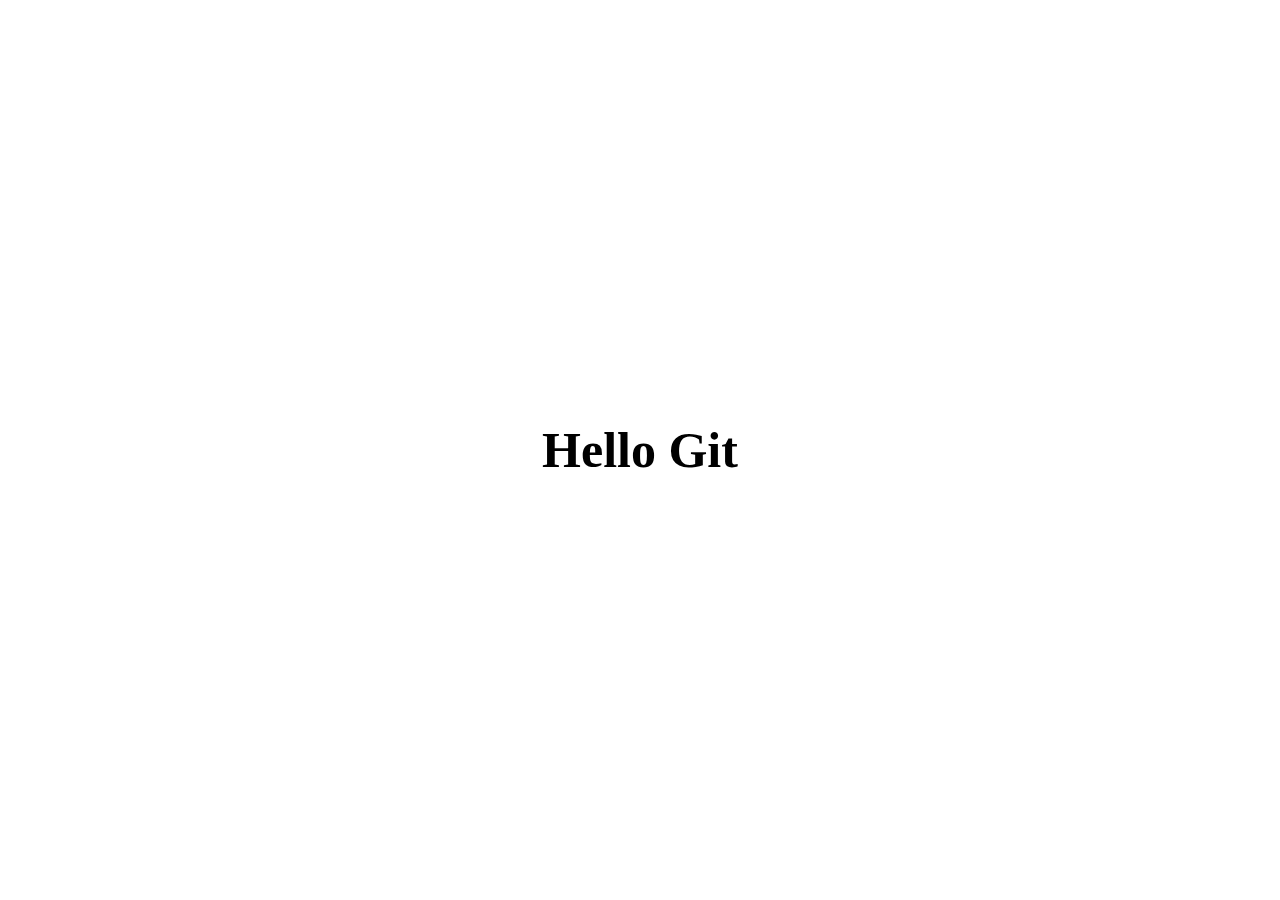
==== index.html @ a9b1f048 "html and styles" ====
<!DOCTYPE html>
<html lang="en">
<head>
    <meta charset="UTF-8">
    <meta http-equiv="X-UA-Compatible" content="IE=edge">
    <meta name="viewport" content="width=device-width, initial-scale=1.0">
    <link rel="stylesheet" href="./main.css">
    <title>git</title>
</head>
<body>
    <header class="header">
        <h1 class="header__title">Hello Git</h1>
    </header>
    <div class="products">

    </div>
    <footer class="footer">
        
    </footer>
</body>
</html>
---- main.css ----
body{
    height: 100vh;
    margin: 0;
}

.header{
    display: flex;
    justify-content: center;
    height: 100%;
    align-items: center;
    /* position: absolute;
    left: 50%;
    top: 50%;
    transform: translate(-50%, -50%); */
}

.header__title{
    margin: 0;
    font-size: 50px;
}
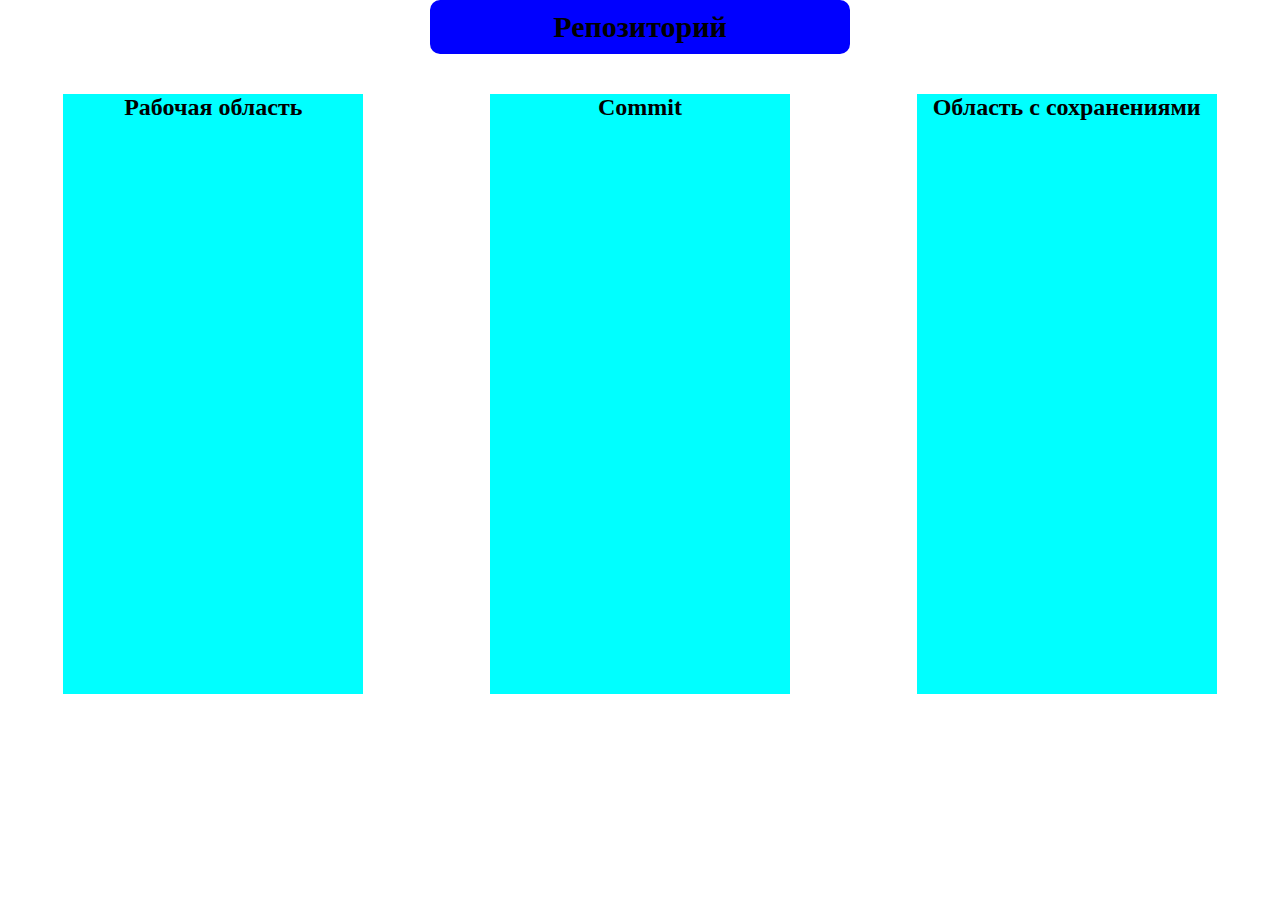
==== commit 44dda367: "Ready for products" ====
--- a/index.html
+++ b/index.html
@@ -7,15 +7,22 @@
     <link rel="stylesheet" href="./main.css">
     <title>git</title>
 </head>
-<body>
-    <header class="header">
-        <h1 class="header__title">Hello Git</h1>
-    </header>
+<body">
     <div class="products">
-
+        <div class="products__header">
+            <h2 class="title">Репозиторий</h2>
+        </div>
+        <div class="products__row">
+            <div class="card">
+                <h2 class="card__title">Рабочая область</h2>
+            </div>
+            <div class="card">
+                <h2 class="card__title">Commit</h2>
+            </div>
+            <div class="card">
+                <h2 class="card__title">Область с сохранениями</h2>
+            </div>
+        </div>
     </div>
-    <footer class="footer">
-        
-    </footer>
 </body>
 </html>--- a/main.css
+++ b/main.css
@@ -1,20 +1,44 @@
+h1, h2, h3{
+    margin: 0;
+}
+
 body{
     height: 100vh;
     margin: 0;
 }
 
-.header{
-    display: flex;
-    justify-content: center;
-    height: 100%;
-    align-items: center;
-    /* position: absolute;
-    left: 50%;
-    top: 50%;
-    transform: translate(-50%, -50%); */
+.products {
+
 }
 
-.header__title{
-    margin: 0;
-    font-size: 50px;
+.products__header {
+background-color: blue;
+width: 400px;
+margin-left: auto;
+margin-right: auto;
+text-align: center;
+border-radius: 10px;
+padding: 10px;
+margin-bottom: 40px;
+}
+
+.title {
+font-family: 'Times New Roman', Times, serif;
+font-size: 30px;
+}
+
+.products__row {
+display: flex;
+justify-content: space-around;
+}
+
+.card {
+background-color: aqua;
+height: 600px;
+width: 300px;
+text-align: center;
+}
+
+.card__title {
+
 }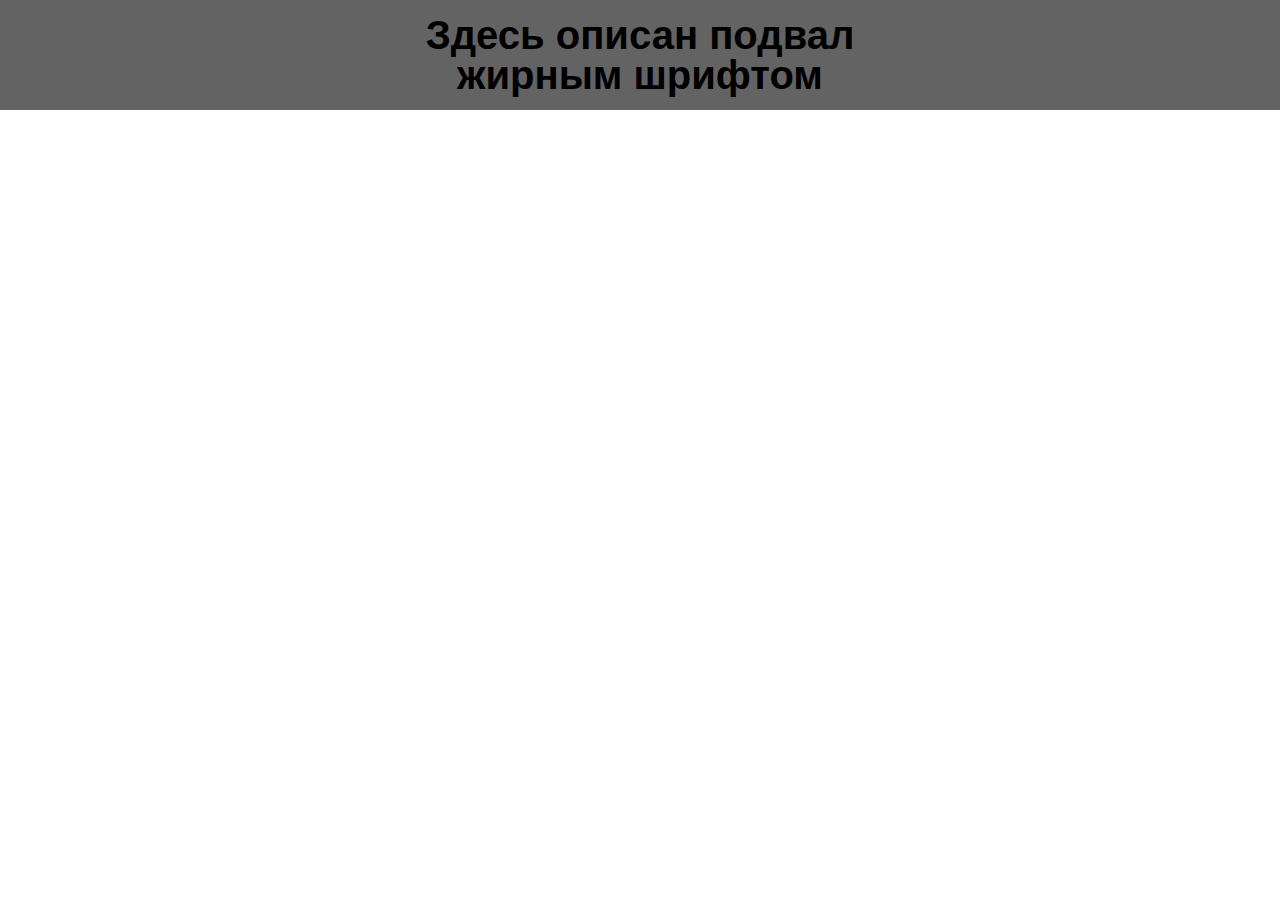
==== commit 2fc313c0: "Ready for footer" ====
--- a/index.html
+++ b/index.html
@@ -7,22 +7,11 @@
     <link rel="stylesheet" href="./main.css">
     <title>git</title>
 </head>
-<body">
-    <div class="products">
-        <div class="products__header">
-            <h2 class="title">Репозиторий</h2>
+<body>
+    <footer class="footer">
+        <div class="footer__description">
+            <h3 class="footer__title">Здесь описан подвал жирным шрифтом</h3>
         </div>
-        <div class="products__row">
-            <div class="card">
-                <h2 class="card__title">Рабочая область</h2>
-            </div>
-            <div class="card">
-                <h2 class="card__title">Commit</h2>
-            </div>
-            <div class="card">
-                <h2 class="card__title">Область с сохранениями</h2>
-            </div>
-        </div>
-    </div>
+    </footer>
 </body>
 </html>--- a/main.css
+++ b/main.css
@@ -1,44 +1,25 @@
-h1, h2, h3{
-    margin: 0;
+body{
+   margin: 0;
+}
+.footer {
+background-color: rgba(0, 0, 0, 0.61);
 }
 
-body{
-    height: 100vh;
-    margin: 0;
-}
+.footer__description {
+    margin-left: auto;
+    margin-right: auto;
 
-.products {
+    width: 450px;
+    padding: 15px 30px;
+    border-radius: 20px;
+    text-align: center;
 
 }
 
-.products__header {
-background-color: blue;
-width: 400px;
-margin-left: auto;
-margin-right: auto;
-text-align: center;
-border-radius: 10px;
-padding: 10px;
-margin-bottom: 40px;
+.footer__title {
+margin: 0;
+font-weight: 900;
+font-size: 40px;
+font-family: Arial, Helvetica, sans-serif;
+line-height: 1;
 }
-
-.title {
-font-family: 'Times New Roman', Times, serif;
-font-size: 30px;
-}
-
-.products__row {
-display: flex;
-justify-content: space-around;
-}
-
-.card {
-background-color: aqua;
-height: 600px;
-width: 300px;
-text-align: center;
-}
-
-.card__title {
-
-}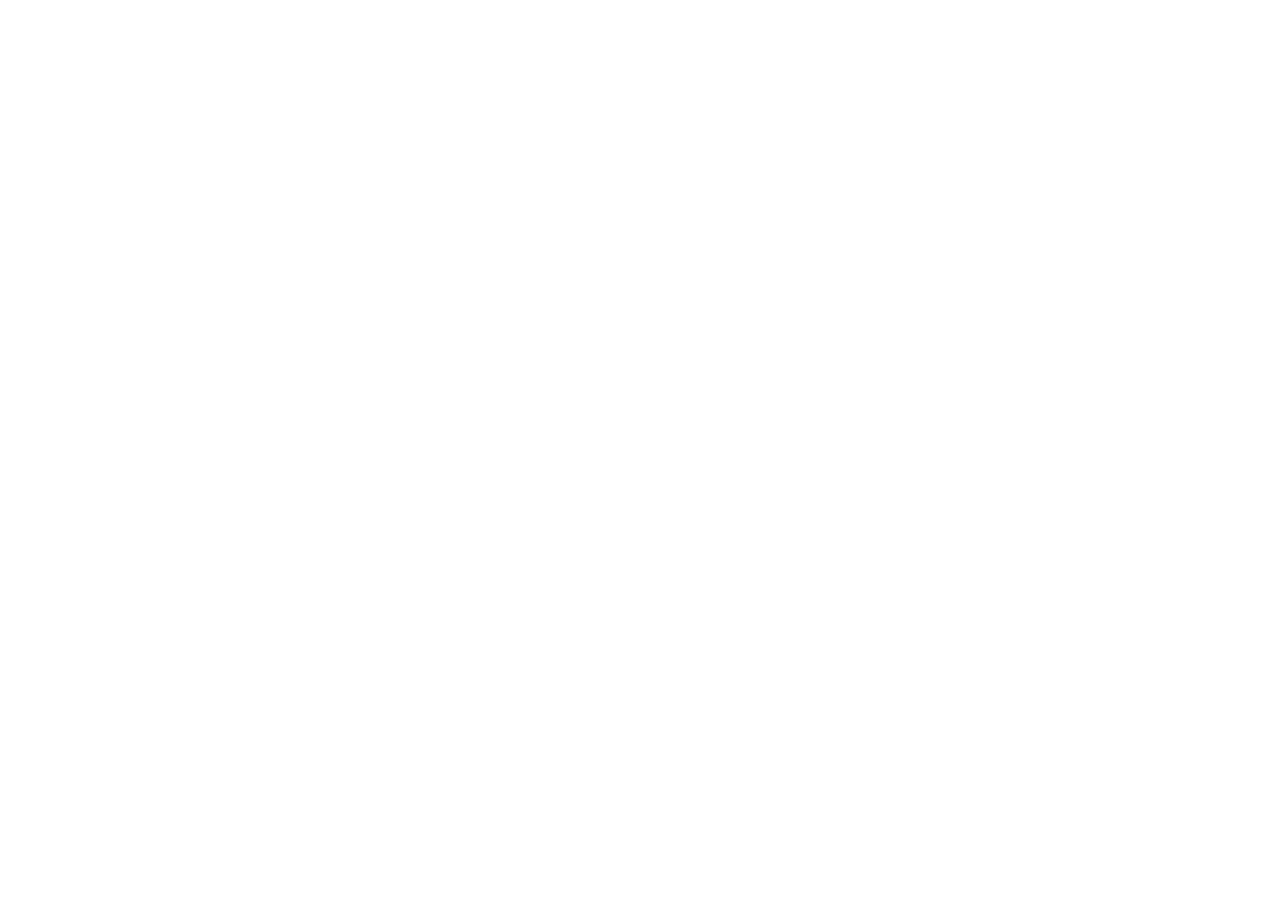
==== commit 52e0b9d4: "Ready for Master" ====
--- a/index.html
+++ b/index.html
@@ -8,10 +8,6 @@
     <title>git</title>
 </head>
 <body>
-    <footer class="footer">
-        <div class="footer__description">
-            <h3 class="footer__title">Здесь описан подвал жирным шрифтом</h3>
-        </div>
-    </footer>
+    
 </body>
 </html>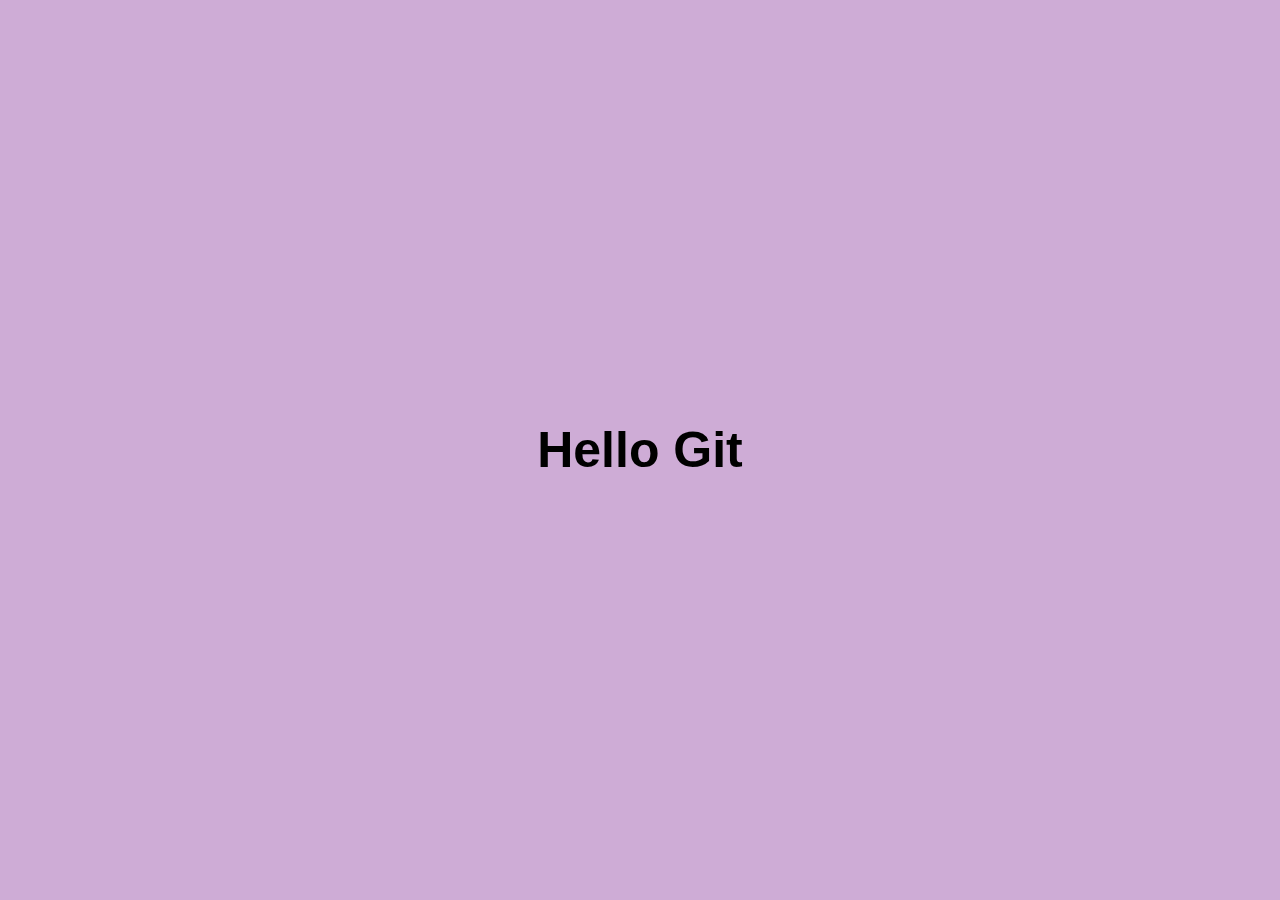
==== commit 2e6b733c: "Ready for Master" ====
--- a/index.html
+++ b/index.html
@@ -8,6 +8,14 @@
     <title>git</title>
 </head>
 <body>
-    
+    <header class="header">
+        <h1 class="header__title">Hello Git</h1>
+    </header>
+    <div class="products">
+
+    </div>
+    <footer class="footer">
+        
+    </footer>
 </body>
 </html>--- a/main.css
+++ b/main.css
@@ -0,0 +1,20 @@
+
+body{
+    height: 100vh;
+    margin: 0;
+}
+
+.header{
+    display: flex;
+    justify-content: center;
+    height: 100%;
+    align-items: center;
+    background-color: rgba(112, 14, 136, 0.345);
+}
+
+.header__title{
+    margin: 0;
+    font-size: 50px;
+    font-family:Arial, Helvetica, sans-serif;
+}
+
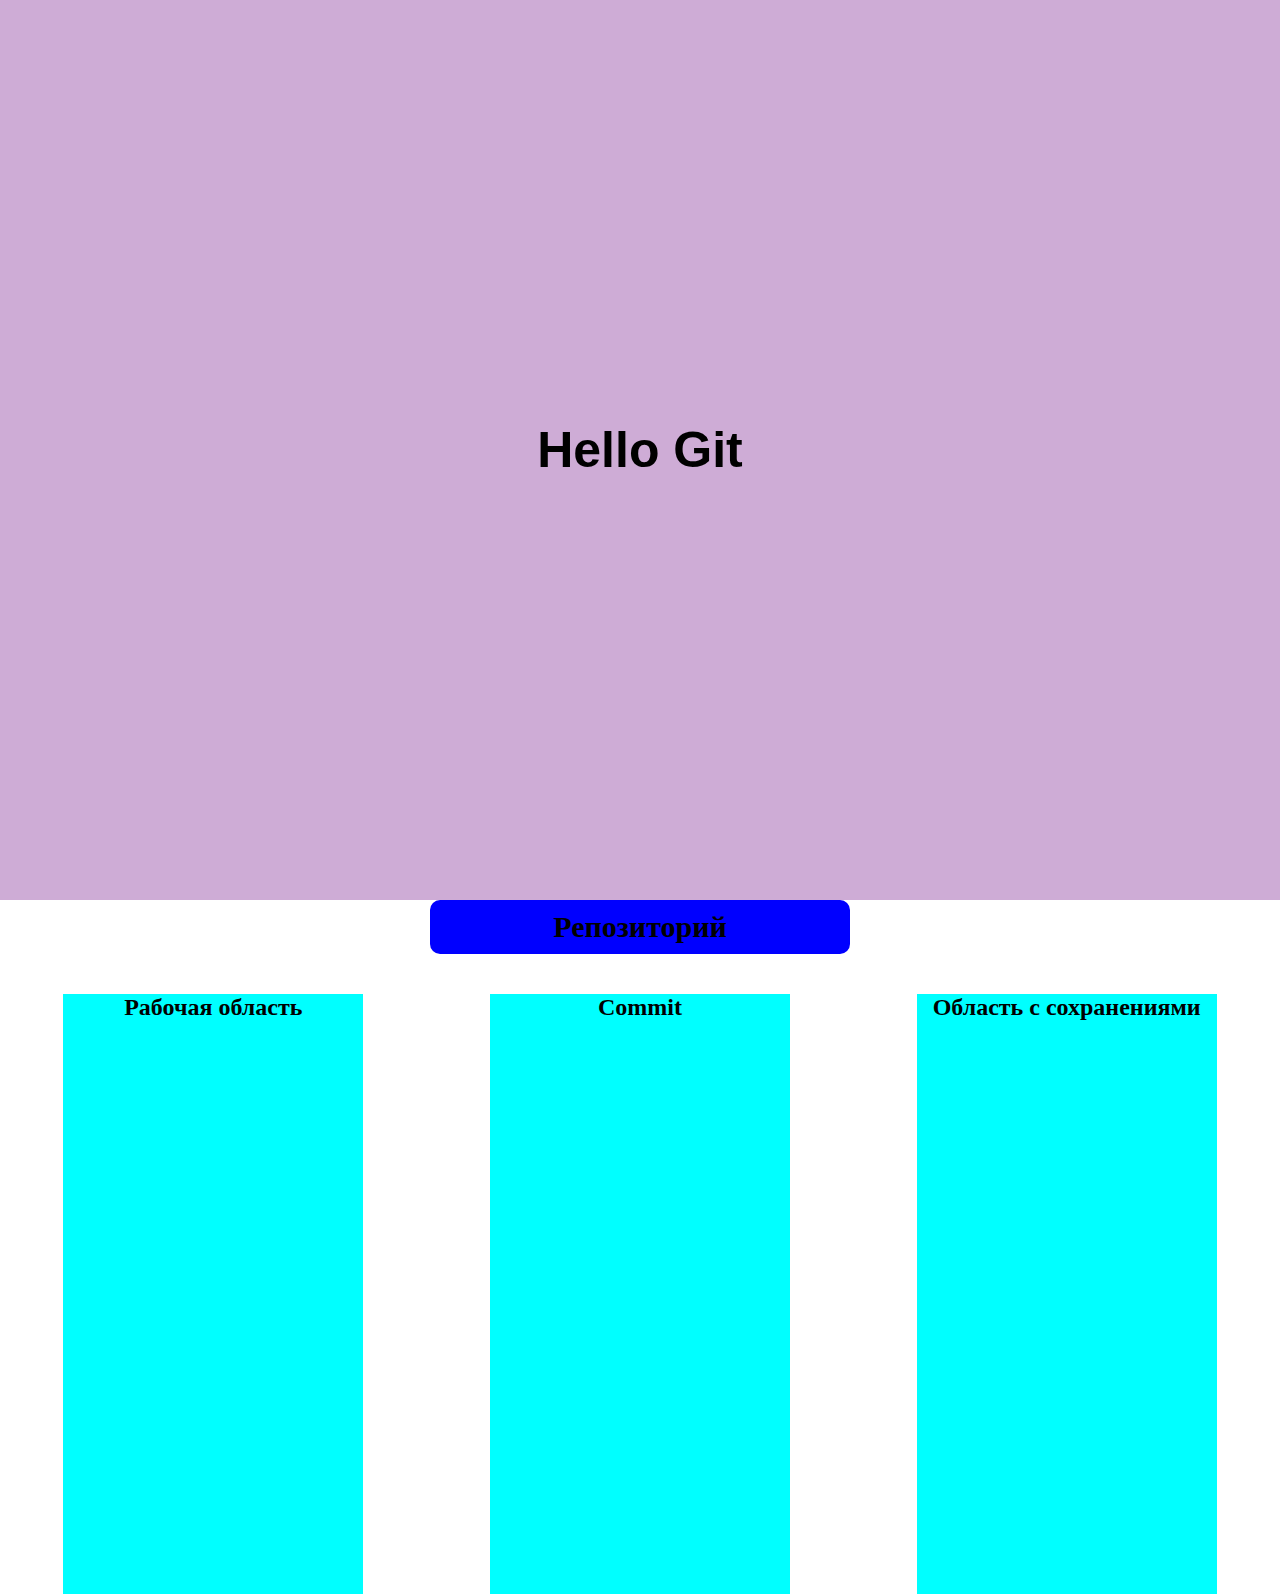
==== commit 5276aeaf: "ready for Master" ====
--- a/index.html
+++ b/index.html
@@ -12,10 +12,20 @@
         <h1 class="header__title">Hello Git</h1>
     </header>
     <div class="products">
-
+        <div class="products__header">
+            <h2 class="title">Репозиторий</h2>
+        </div>
+        <div class="products__row">
+            <div class="card">
+                <h2 class="card__title">Рабочая область</h2>
+            </div>
+            <div class="card">
+                <h2 class="card__title">Commit</h2>
+            </div>
+            <div class="card">
+                <h2 class="card__title">Область с сохранениями</h2>
+            </div>
+        </div>
     </div>
-    <footer class="footer">
-        
-    </footer>
 </body>
 </html>--- a/main.css
+++ b/main.css
@@ -1,4 +1,3 @@
-
 body{
     height: 100vh;
     margin: 0;
@@ -18,3 +17,41 @@
     font-family:Arial, Helvetica, sans-serif;
 }
 
+h1, h2, h3{
+    margin: 0;
+}
+.products {
+
+}
+
+.products__header {
+background-color: blue;
+width: 400px;
+margin-left: auto;
+margin-right: auto;
+text-align: center;
+border-radius: 10px;
+padding: 10px;
+margin-bottom: 40px;
+}
+
+.title {
+font-family: 'Times New Roman', Times, serif;
+font-size: 30px;
+}
+
+.products__row {
+display: flex;
+justify-content: space-around;
+}
+
+.card {
+background-color: aqua;
+height: 600px;
+width: 300px;
+text-align: center;
+}
+
+.card__title {
+
+}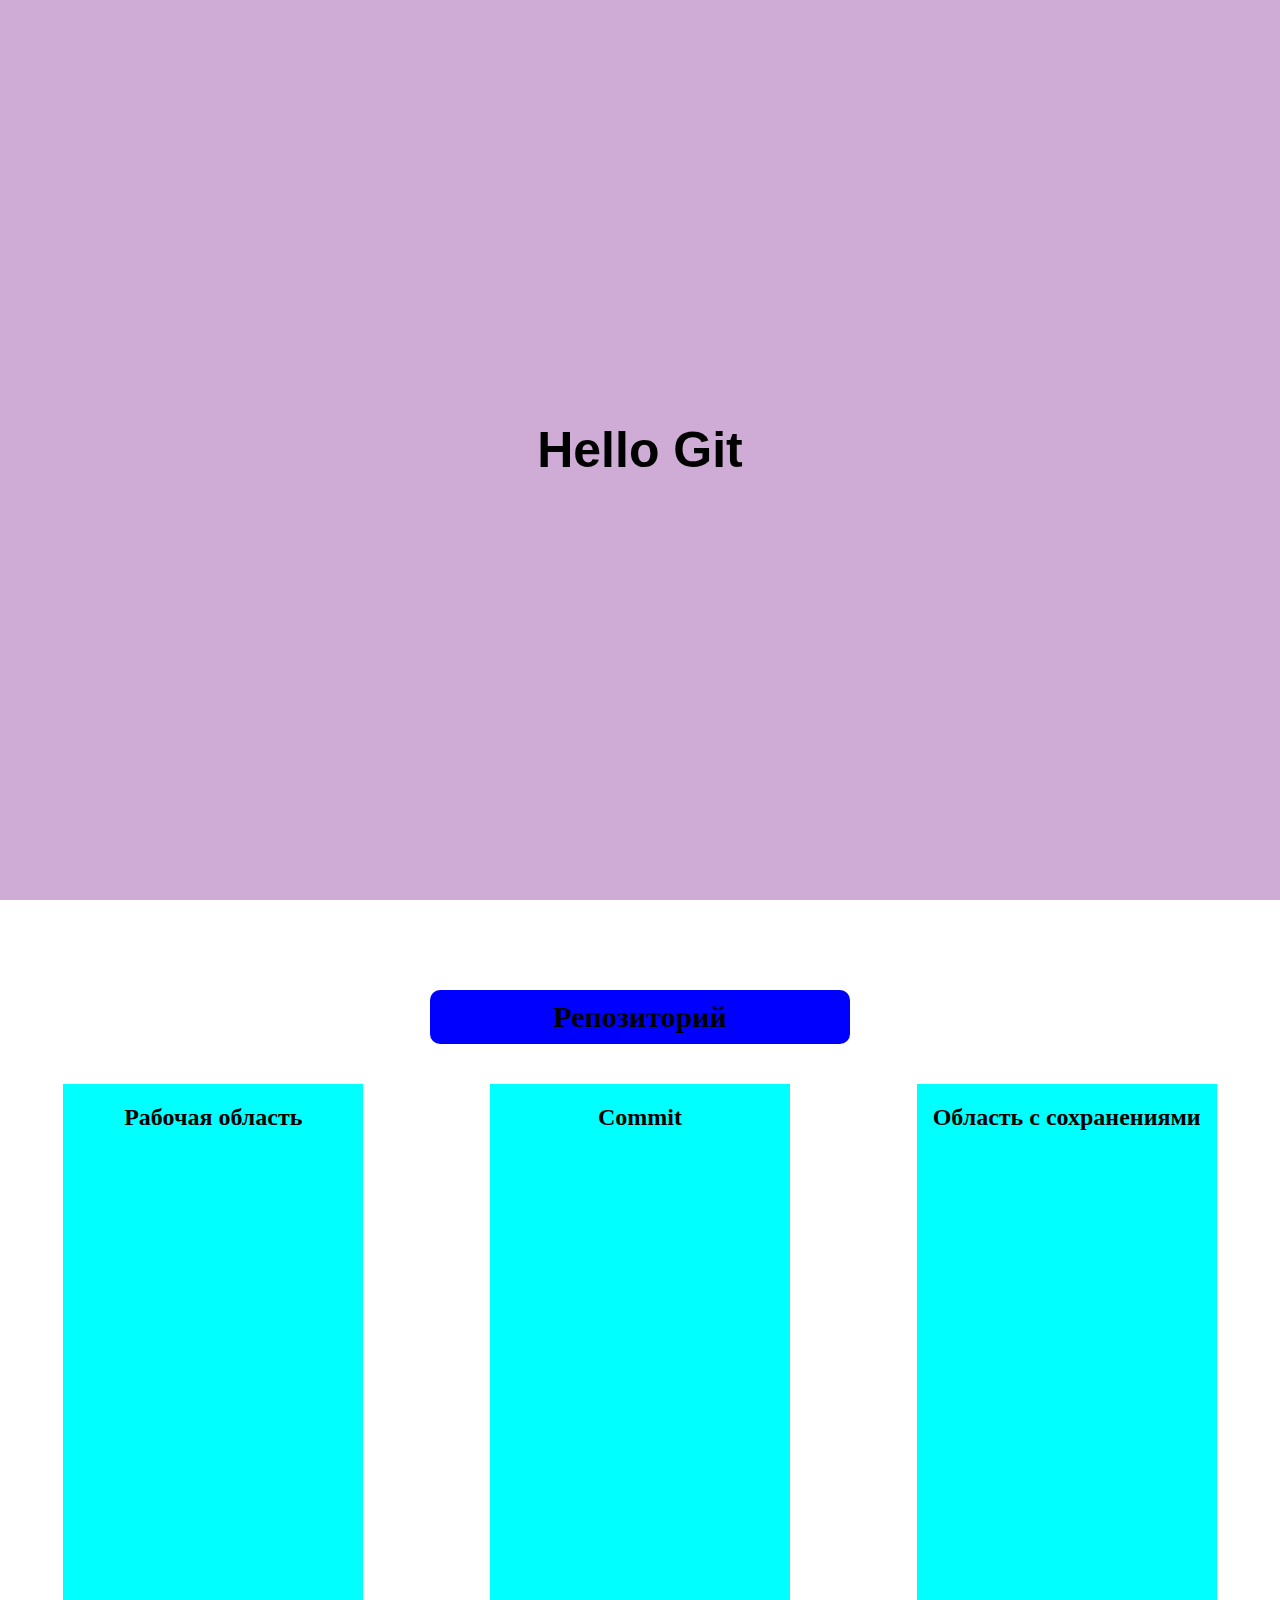
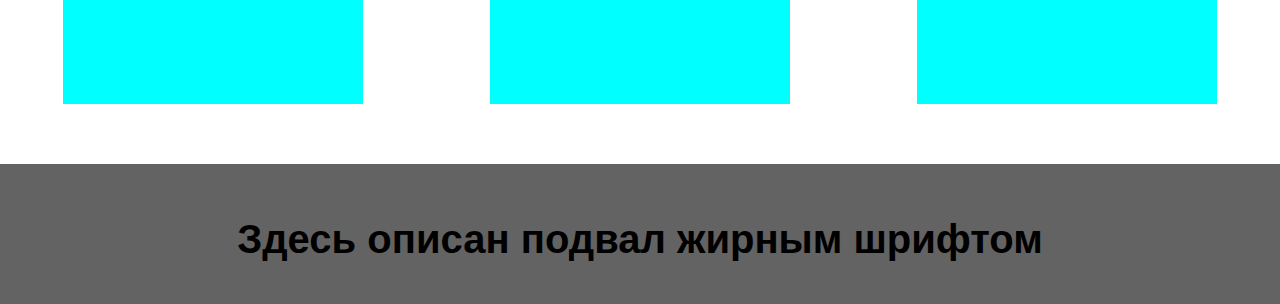
==== commit 50969024: "ready for master" ====
--- a/index.html
+++ b/index.html
@@ -27,5 +27,10 @@
             </div>
         </div>
     </div>
+    <footer class="footer">
+        <div class="footer__description">
+            <h3 class="footer__title">Здесь описан подвал жирным шрифтом</h3>
+        </div>
+    </footer>
 </body>
 </html>--- a/main.css
+++ b/main.css
@@ -21,7 +21,8 @@
     margin: 0;
 }
 .products {
-
+padding-top: 90px;
+padding-bottom: 60px;
 }
 
 .products__header {
@@ -46,6 +47,7 @@
 }
 
 .card {
+padding-top: 20px;
 background-color: aqua;
 height: 600px;
 width: 300px;
@@ -54,4 +56,28 @@
 
 .card__title {
 
-}+}
+
+.footer {
+    background-color: rgba(0, 0, 0, 0.61);
+    padding-top: 40px;
+    padding-bottom: 30px;
+}
+
+.footer__description {
+    margin-left: auto;
+    margin-right: auto;
+
+    padding: 15px 30px;
+    border-radius: 20px;
+    text-align: center;
+
+}
+
+.footer__title {
+    margin: 0;
+    font-weight: 900;
+    font-size: 40px;
+    font-family: Arial, Helvetica, sans-serif;
+    line-height: 1;
+}
